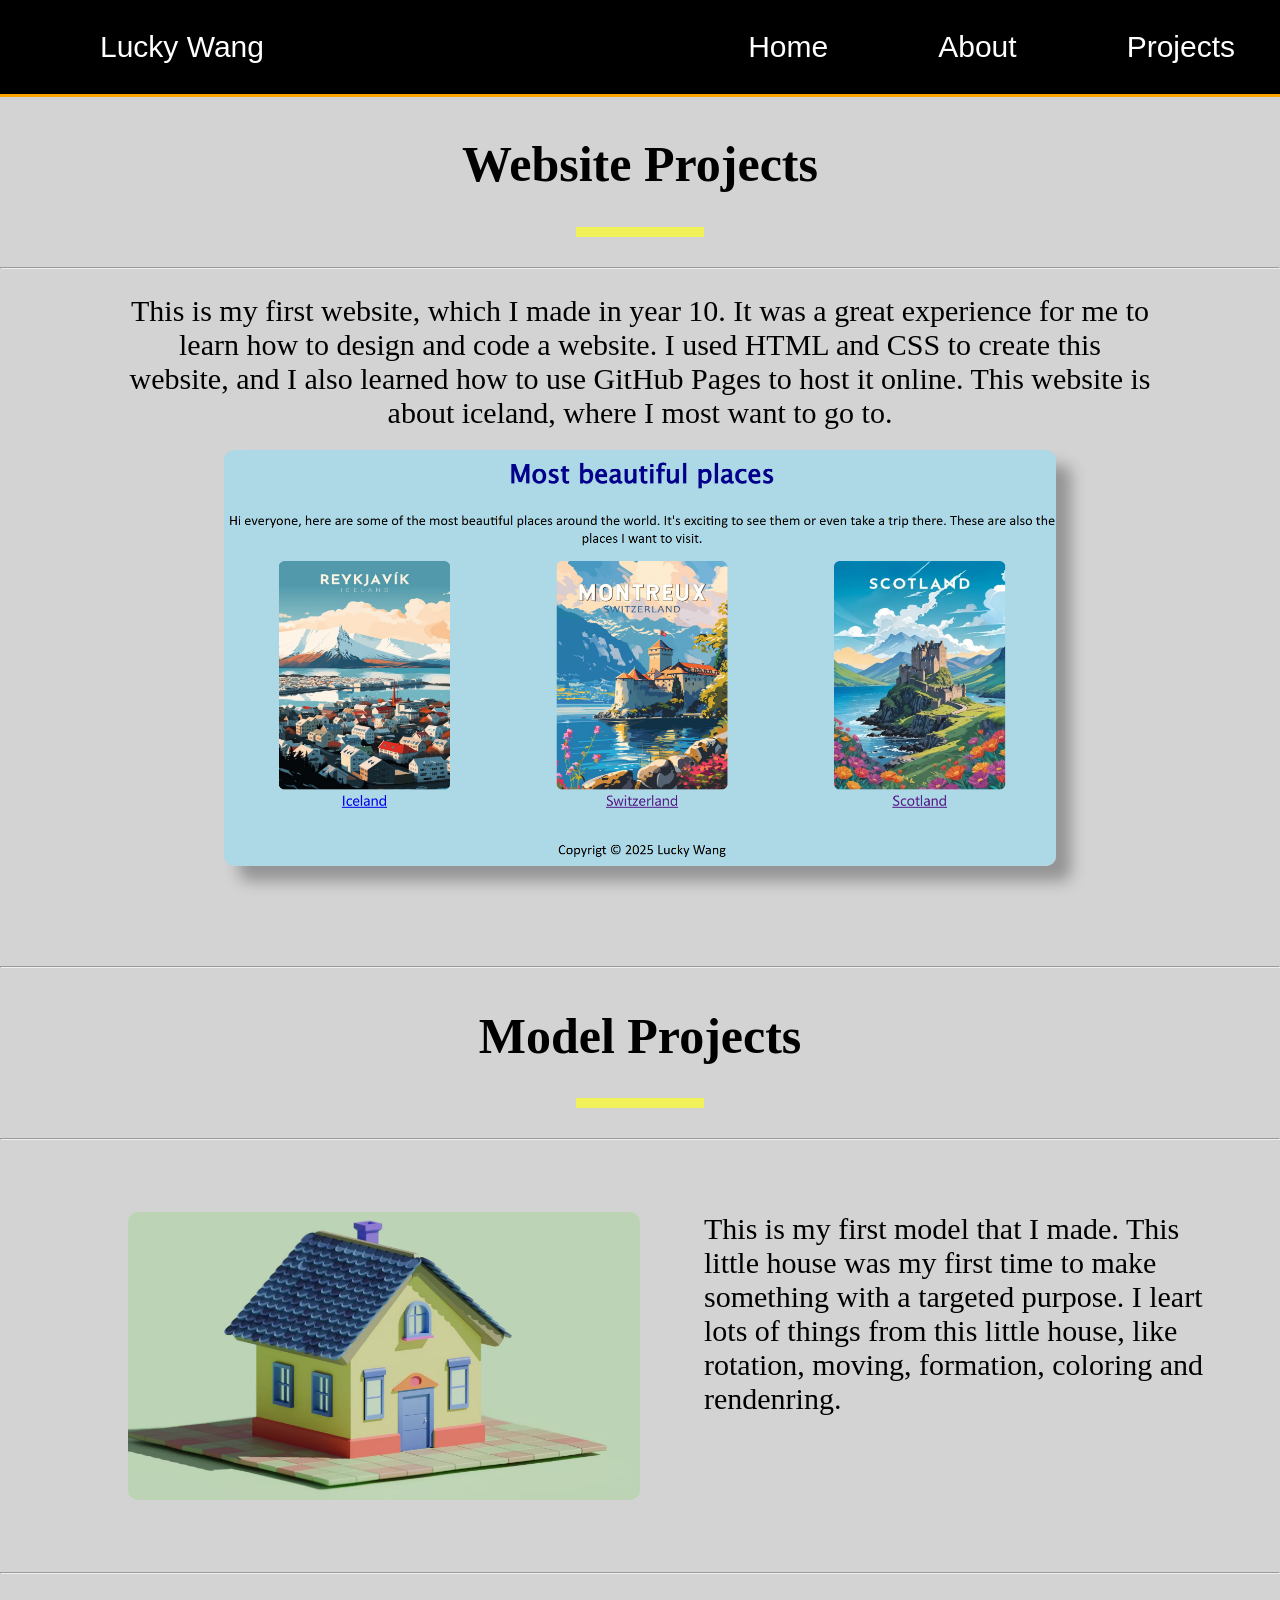
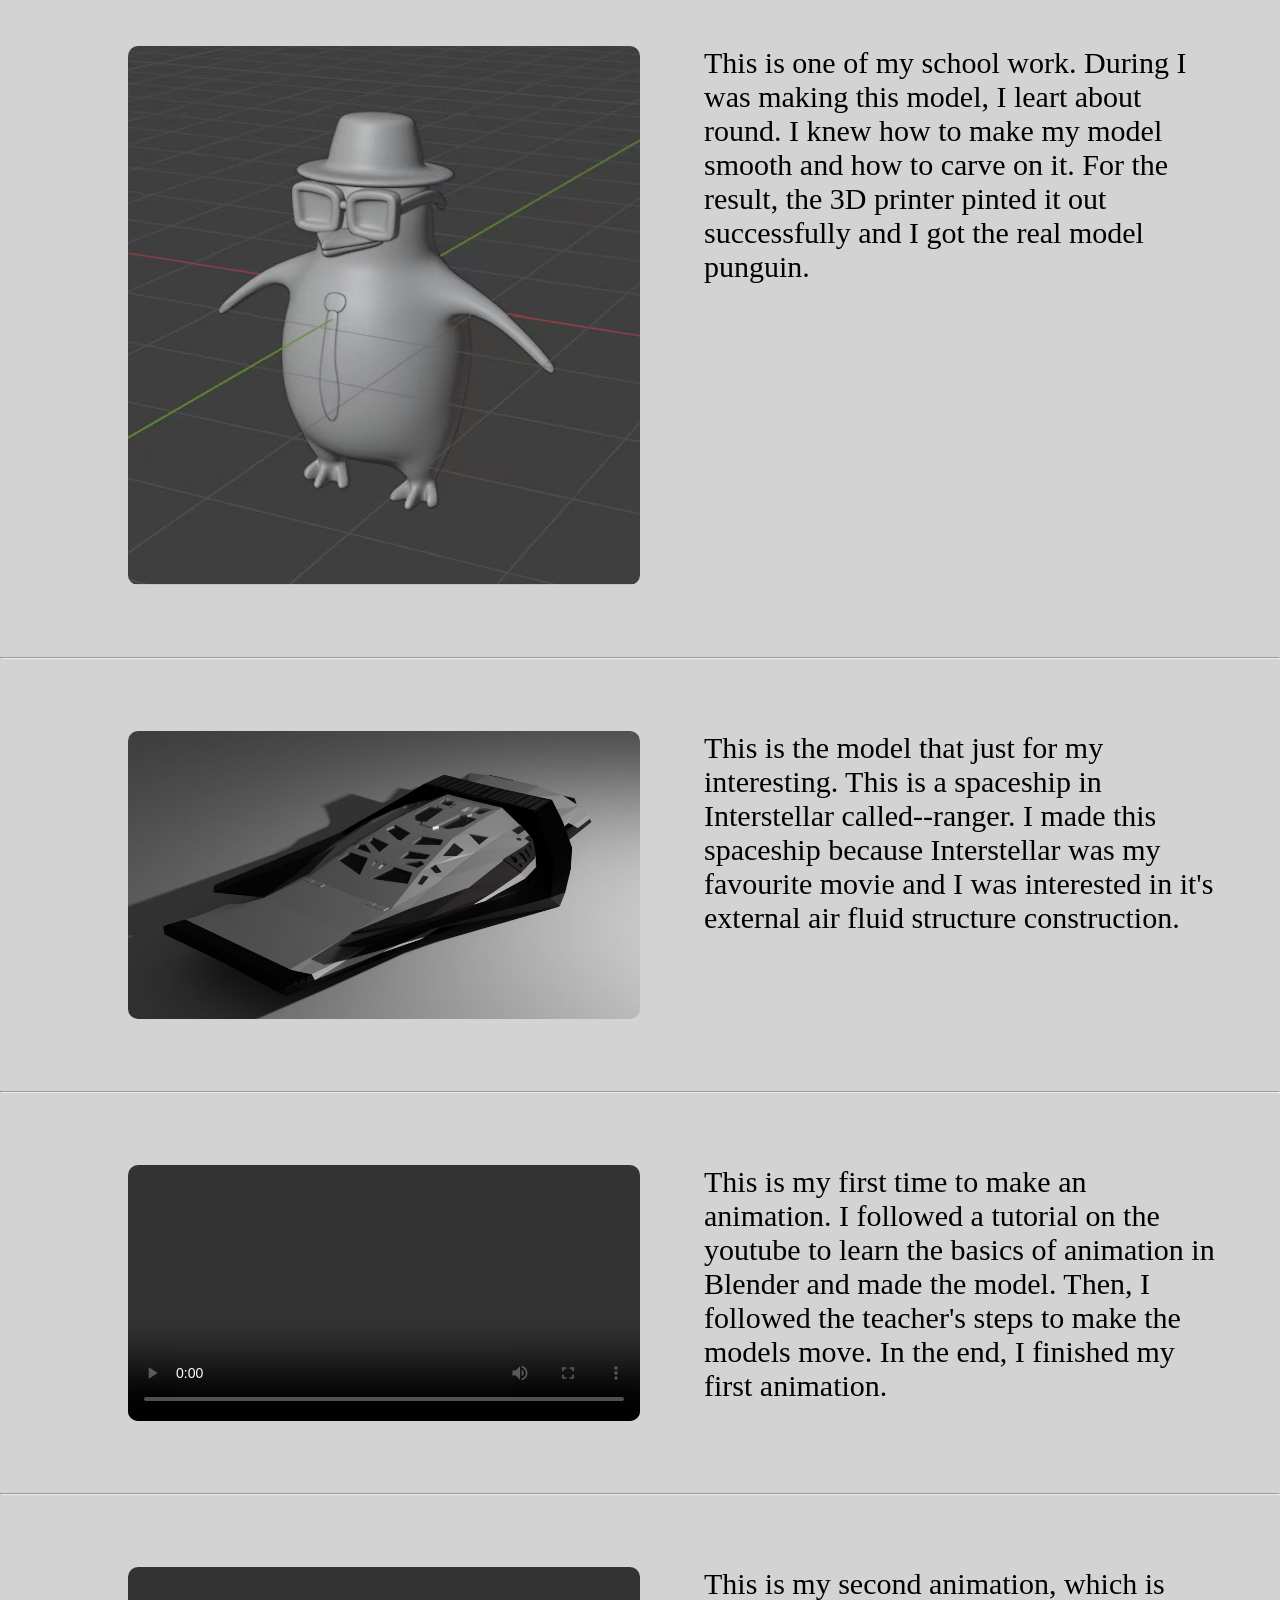
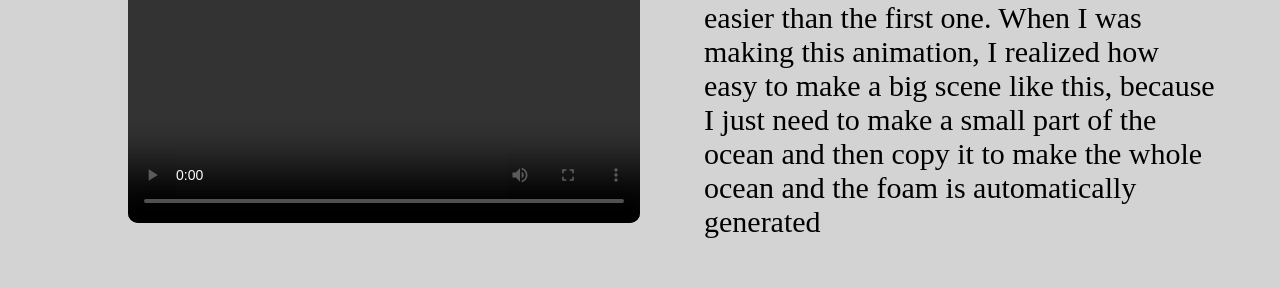
==== project.html @ 4691cf14 "fixed bugs" ====
<!DOCTYPE html>
<html lang="en">
<head>
    <meta charset="UTF-8">
    <meta name="viewport" content="width=device-width, initial-scale=1.0">
    <title>Document</title>
    <link rel="stylesheet" href="style.css">
</head>
    <nav>
        <div class="name">Lucky Wang</div>
        <ul>
            <li><a class="nav-link" href="index.html">Home</a></li>
            <li><a class="nav-link" href="about.html">About</a></li>
            <li><a class="nav-link" href="project.html">Projects</a></li>
        </ul>
    </nav>
    <h1 class="project-title">Website Projects</h1>
    <div class="yellow-bar"></div>
    <hr>
    <p class="web-project-description">This is my first website, which I made in year 10. 
        It was a great experience for me to learn how to design and code a website. 
        I used HTML and CSS to create this website, and I also learned how to use GitHub Pages to host it online.
        This website is about iceland, where I most want to go to.</p>
    <a href="https://wangl-xuan.github.io/Lucky-Wang-year-10-website/" target="_blank"><img class="web-project-image" src="web-project.png" alt="Website Project"></a>
    <hr>
    <h1 class="project-title">Model Projects</h1>
    <div class="yellow-bar"></div>
    <hr>
    <div class="container">
        <img class="model-project-image" src="little-house.jpg" alt="Little House Model">
        <p class="model-project-description">This is my first model that I made.
            This little house was my first time to make something with a targeted purpose. 
            I leart lots of things from this little house, like rotation, moving, formation, coloring and rendenring.</p>
    </div>
    <hr>
    <div class="container">
        <img class="model-project-image" src="penguin.jpg" alt="Penguin Model">
        <p class="model-project-description">This is one of my school work. During I was making this model, 
            I leart about round. I knew how to make my model smooth and how to carve on it. 
            For the result, the 3D printer pinted it out successfully and I got the real model punguin.</p>
    </div>
    <hr>
    <div class="container">
        <img class="model-project-image" src="ranger.jpg" alt="Ranger Model">
        <p class="model-project-description">This is the model that just for my interesting. 
            This is a spaceship in Interstellar called--ranger. 
            I made this spaceship because Interstellar was my favourite movie and 
            I was interested in it's external air fluid structure construction.</p>
    </div>
    <hr>
    <div class="container">
        <video width="320" height="240" controls><source src="little fox.mp4" type="video/mp4"></video>
        <p class="model-project-description">This is my first time to make an animation. 
            I followed a tutorial on the youtube to learn the basics of animation in Blender and made the model. 
            Then, I followed the teacher's steps to make the models move. In the end, I finished my first animation.</p>
    </div>
    <hr>
    <div class="container">
        <video width="320" height="240" controls><source src="ocean.mp4" type="video/mp4"></video>
        <p class="model-project-description">This is my second animation, which is easier than the first one. 
            When I was making this animation, I realized how easy to make a big scene like this, 
            because I just need to make a small part of the ocean and then copy it to make the whole ocean 
        and the foam is automatically generated</p>
    </div>
</body>
</html>
---- style.css ----
html{
    background-color: lightgrey;
}
body {
    margin: 0;
    padding: 0;
}
.name {
    color: white;
    font-size: 30px;
    padding: 0 100px;
    font-family: 'Poppins', sans-serif;
}
nav {
    background-color: black;
    overflow: hidden;
    margin: 0;
    padding: 0;
    display: flex;
    justify-content: space-between;
    align-items: center;
    border-bottom: 3px solid orange;
}
nav ul {
    list-style-type: none;
    margin: 0;
    padding: 0;
    display: flex;
    gap: 20px;
}
nav li a {
    display: block;
    color: white;
    text-align: center;
    padding: 20px 35px;
    text-decoration: none;
    font-size: 30px;
    border: 10px solid black;
    font-family: 'Poppins', sans-serif;
}
nav li a:hover {
    color: orange;
}
h1.welcome-message {
    font-size: 60px;
    color: darkblue;
    margin-top: 12%;
    margin-left:7%;
    float:left;
    width: 50%;
}
img.home-poster{
    width: 30%;
    float:right;
    margin-top: 5%;
    margin-right: 10%;
    margin-bottom:5%;
    border-radius:20px;

}
p.about{
    font-size: 30px;
    width: 50%;
    margin-top: 5%;
    margin-left: 7%;
    float:left;
}
img.portfolio-image{
    width: 30%;
    border-radius: 10px;
    box-shadow: 15px 15px 15px rgba(0,0,0,0.3);
    float: right;
    margin-bottom: 5%;
    margin-right:10%;
    margin-top:5%;
}
img.portfolio-image:hover{
    transform: scale(1.05);
    transition: 0.3s;
}
b.name{
    color: blue;
    font-size: 40px;
}
p.tips{
    font-size: 16px;
    color: green;
    margin-left: 7%;
    float:left;
}
div.about-container{
    overflow: auto;
}
h1.project-title{
    font-size: 50px;
    text-align: center;
    margin-top: 3%;
}
img.web-project-image{
    width: 65%;
    border-radius: 10px;
    box-shadow: 15px 15px 15px rgba(0,0,0,0.3);
    display: block;
    margin-bottom: 100px;
    margin-top: 20px;
    margin-left: auto;
    margin-right: auto;
}
img.web-project-image:hover{
    transform: scale(1.05);
    transition: 0.3s;
}
.yellow-bar {
    background-color: rgb(241, 241, 89);
    height: 10px;
    width: 10%;
    margin: 30px auto;
}
p.web-project-description{
    width: 80%;
    margin: auto;
    margin-top: 2%;
    text-align: center;
    font-size:30px
}
img.model-project-image{
    width: 40%;
    border-radius: 10px;
    float: left;
    margin-bottom: 5%;
    margin-left:10%;
    margin-top:5%;
}
div.container {
    overflow: auto;
}
p.model-project-description{
    width: 40%;
    margin-top: 5%;
    margin-left: 5%;
    font-size: 30px;
    float: right;
    margin-right:5%;
}
video{
    width: 40%;
    height: auto;
    border-radius: 10px;
    float: left;
    margin-bottom: 5%;
    margin-left:10%;
    margin-top:5%;
}
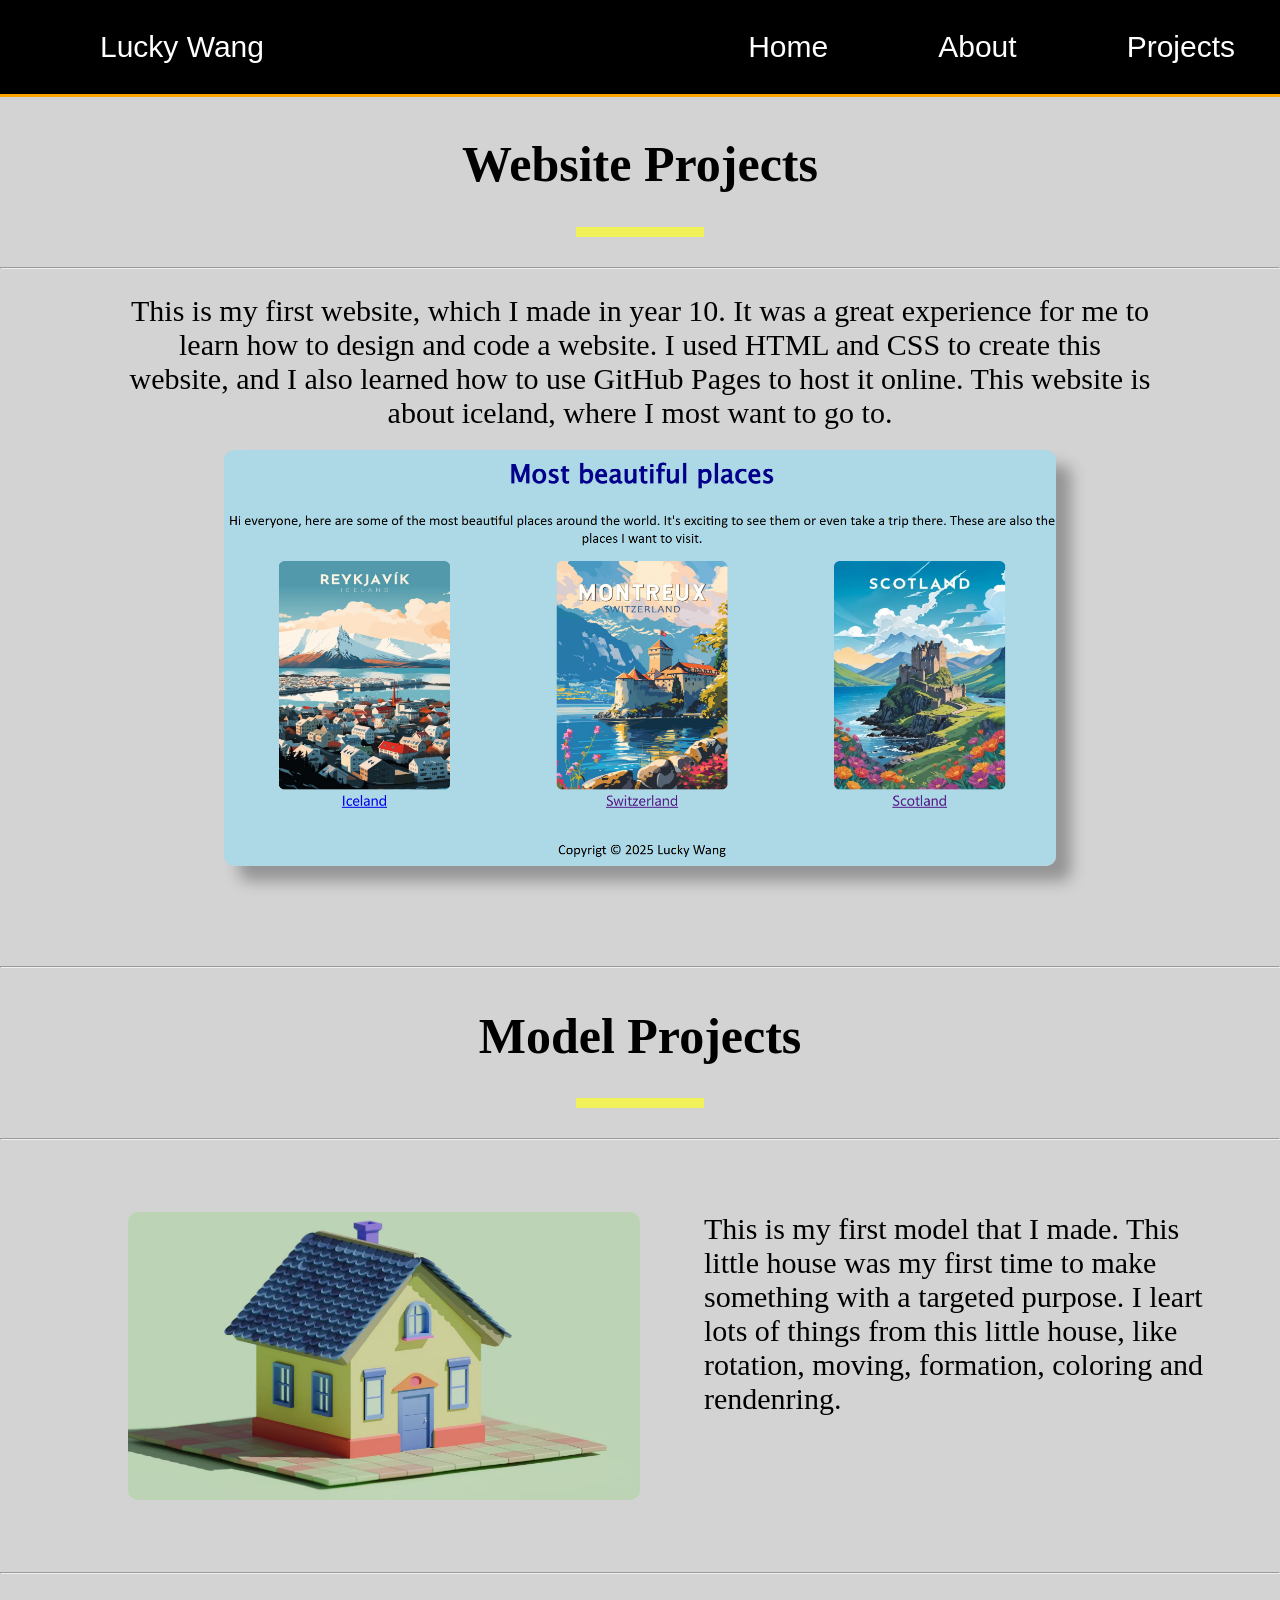
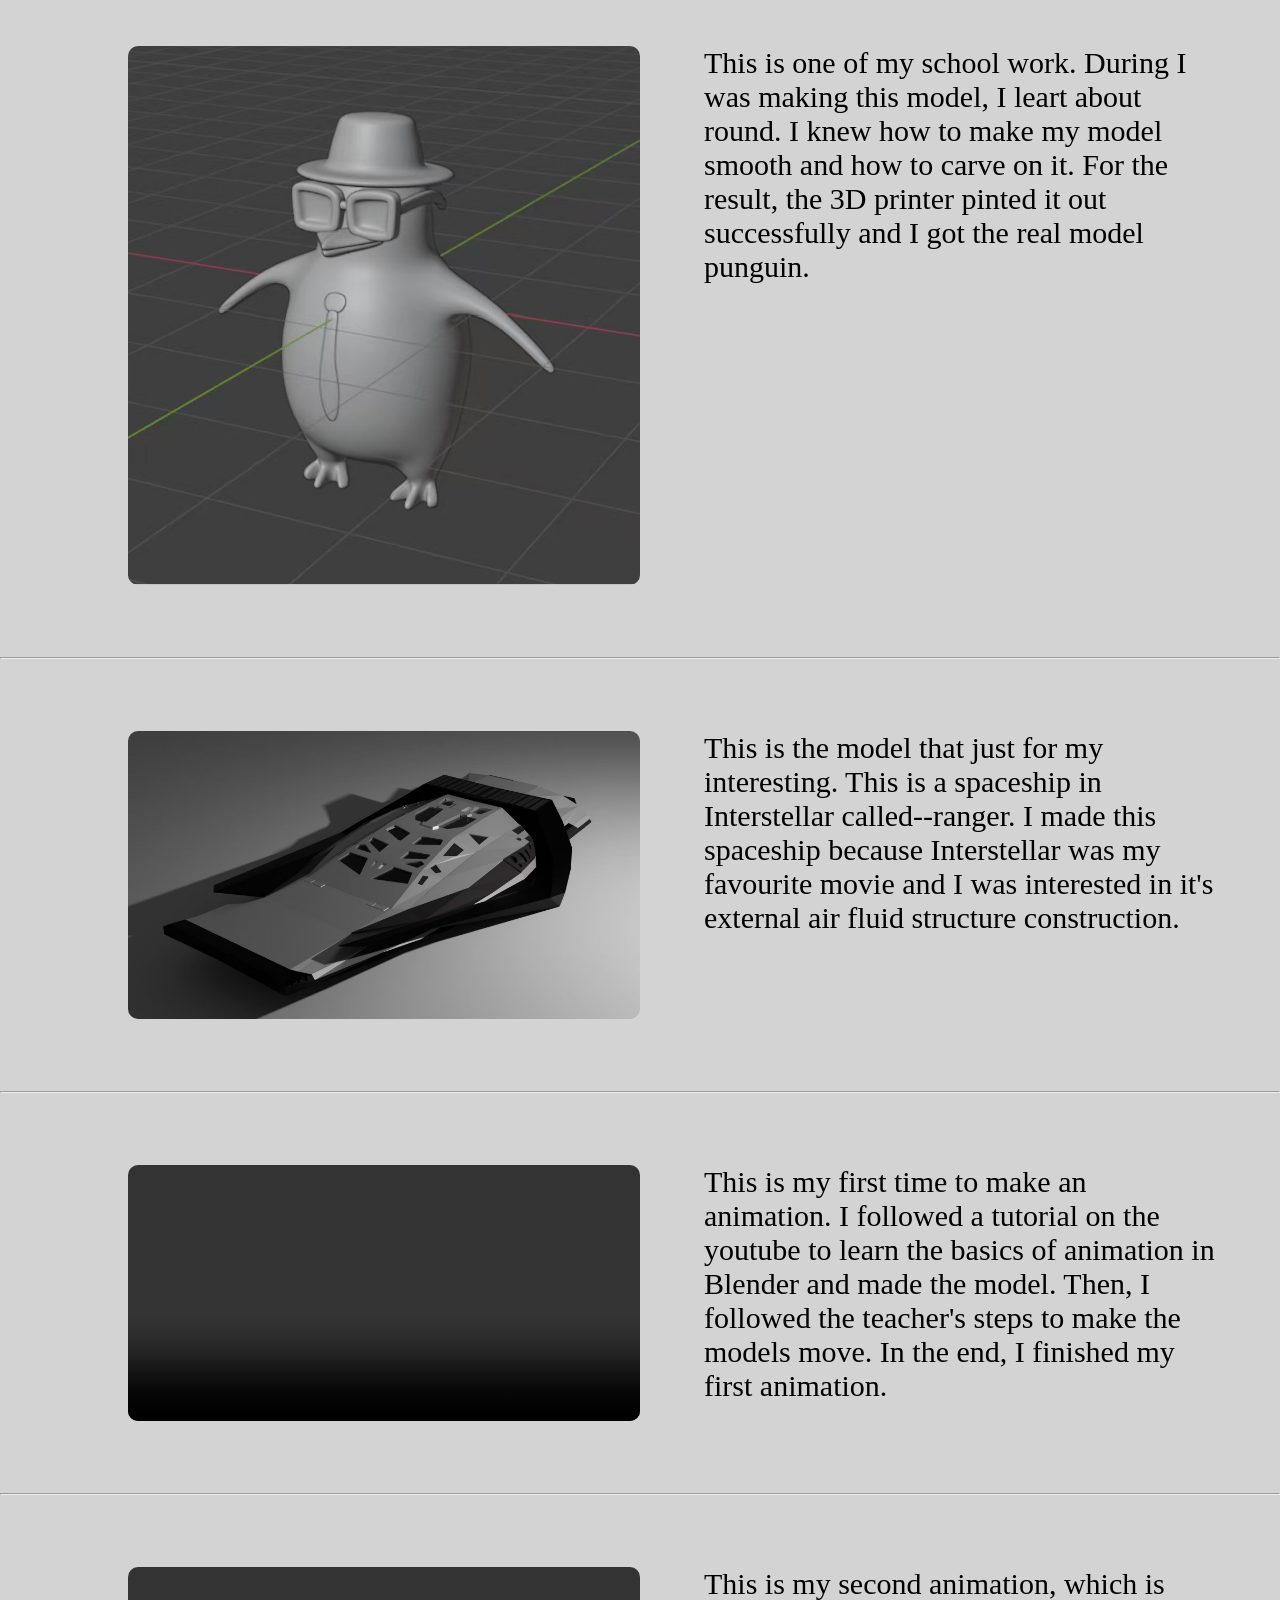
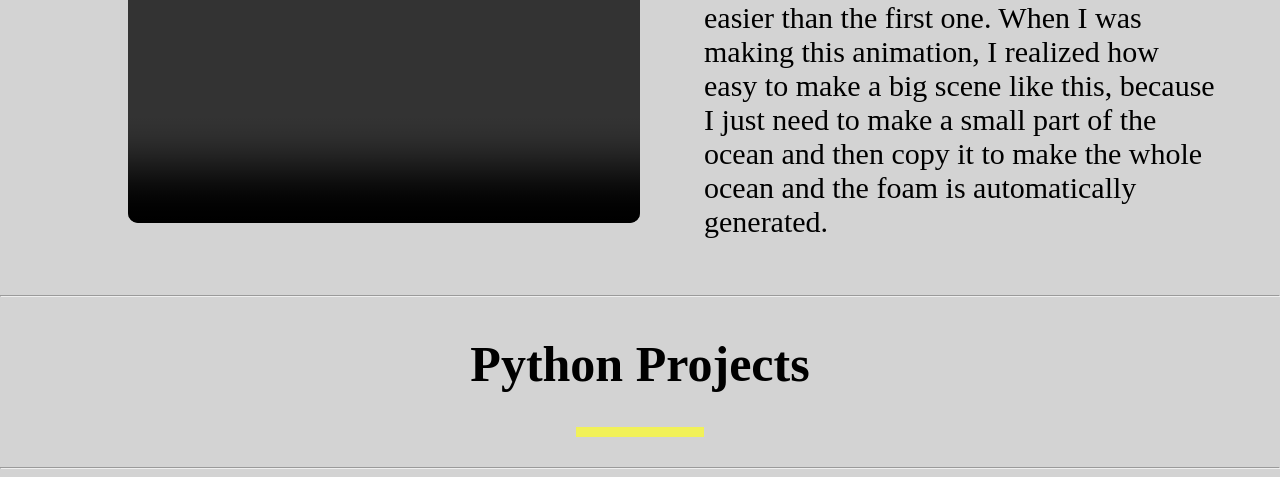
==== commit 157cb094: "add python project" ====
--- a/project.html
+++ b/project.html
@@ -60,7 +60,12 @@
         <p class="model-project-description">This is my second animation, which is easier than the first one. 
             When I was making this animation, I realized how easy to make a big scene like this, 
             because I just need to make a small part of the ocean and then copy it to make the whole ocean 
-        and the foam is automatically generated</p>
+        and the foam is automatically generated.</p>
     </div>
+    <hr>
+    <h1 class="project-title">Python Projects</h1>
+    <div class="yellow-bar"></div>
+    <hr>
+
 </body>
 </html>
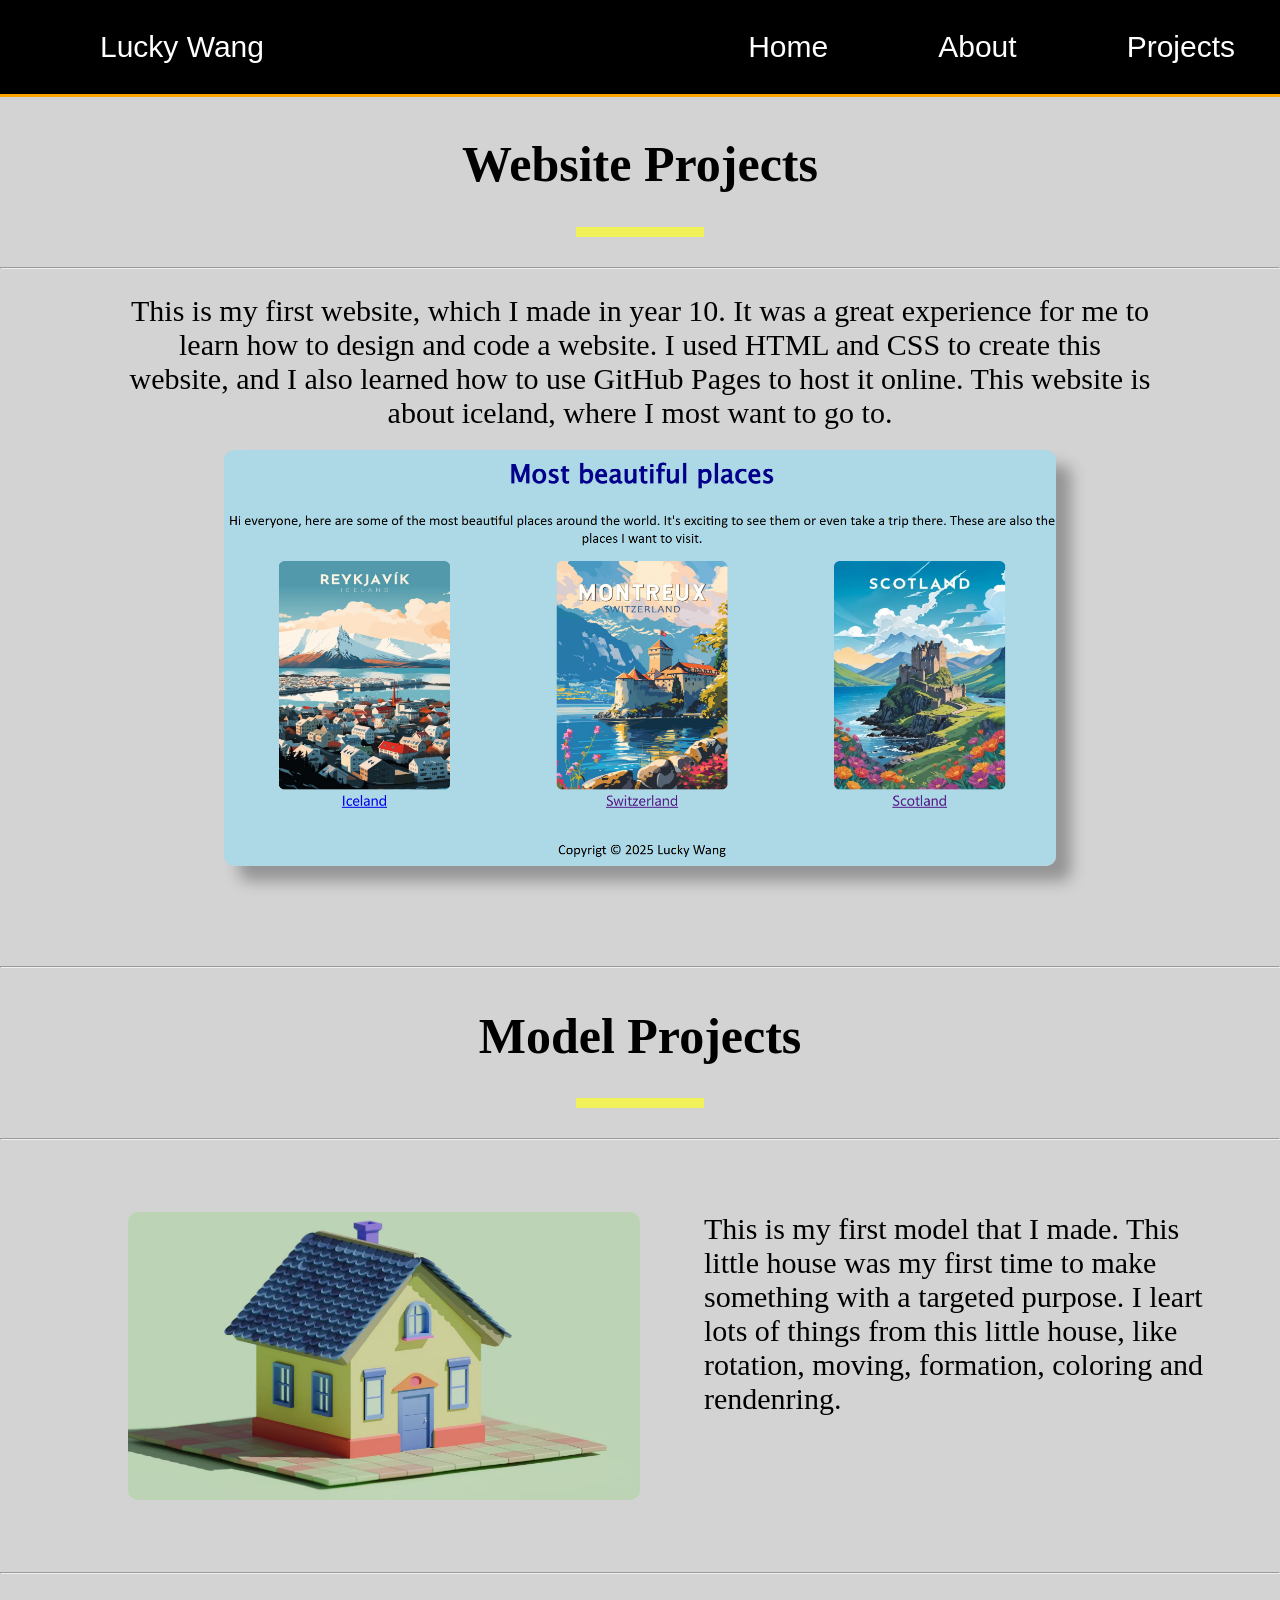
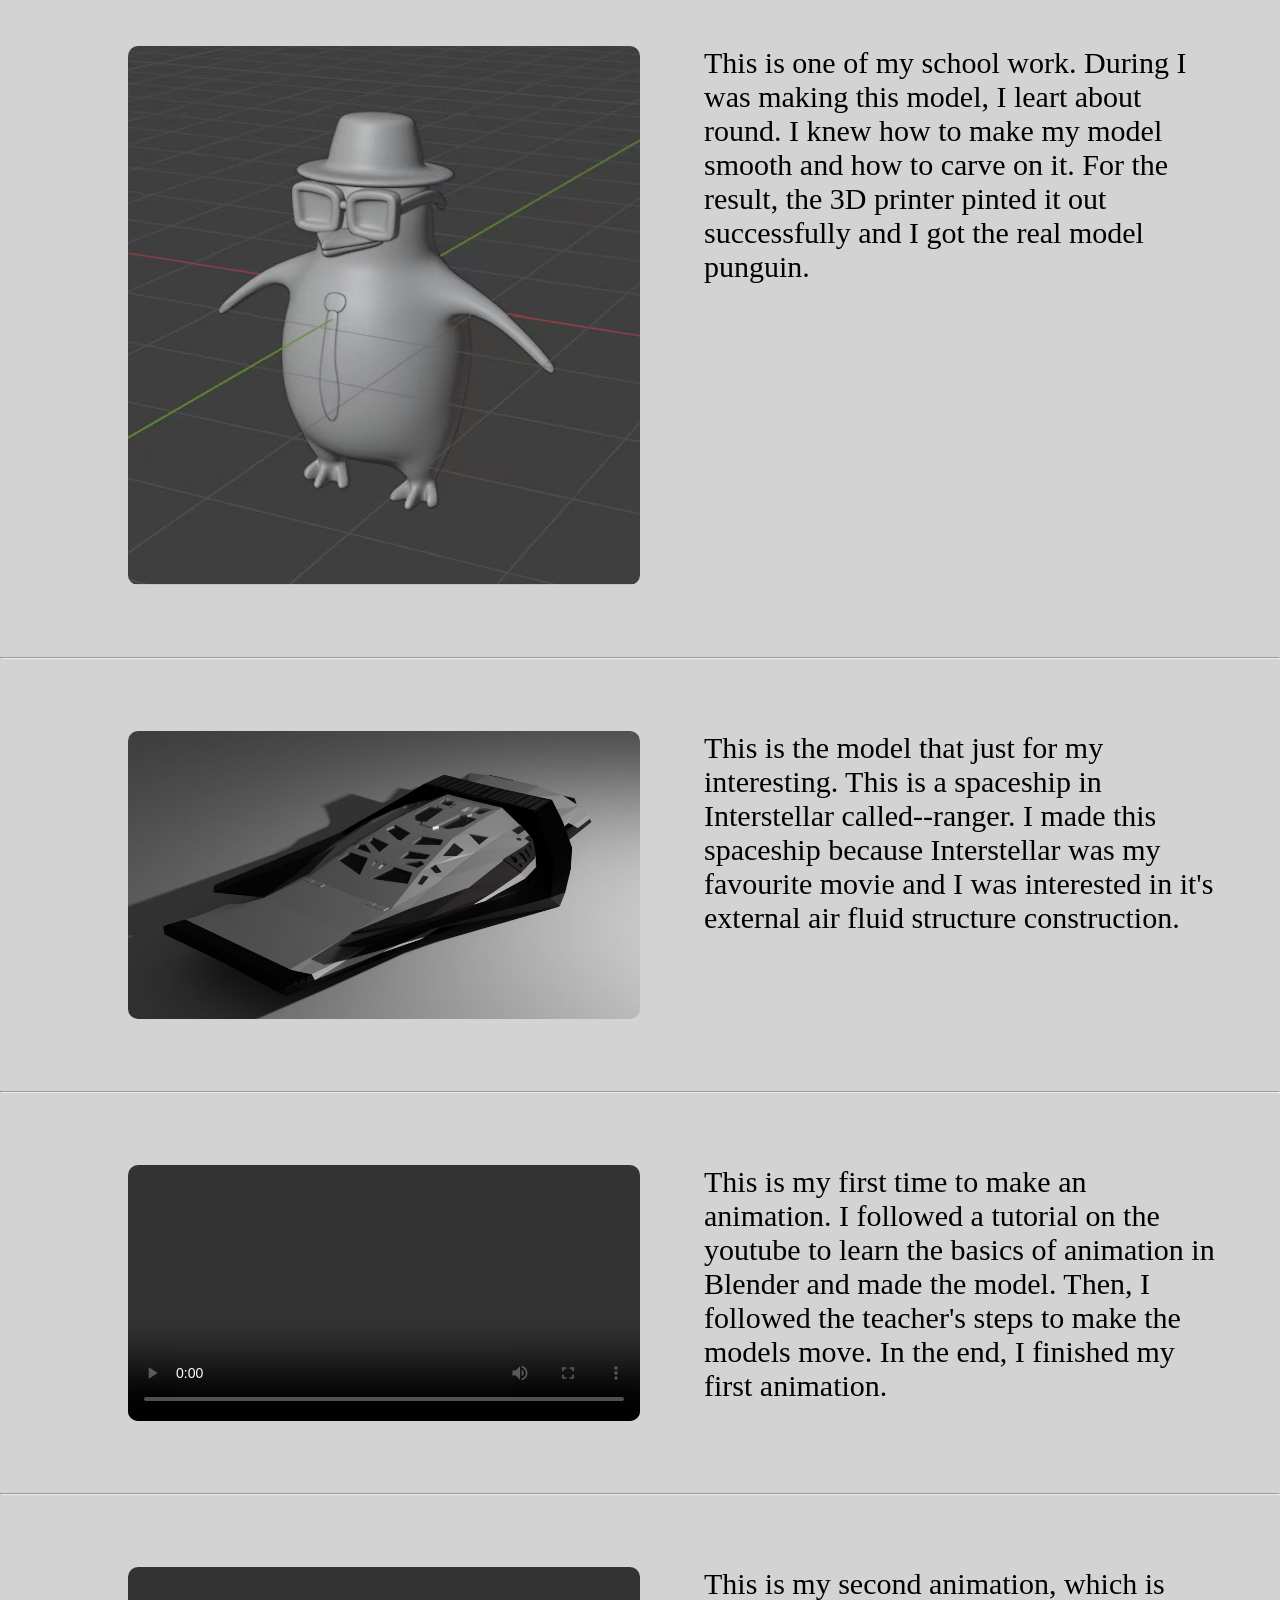
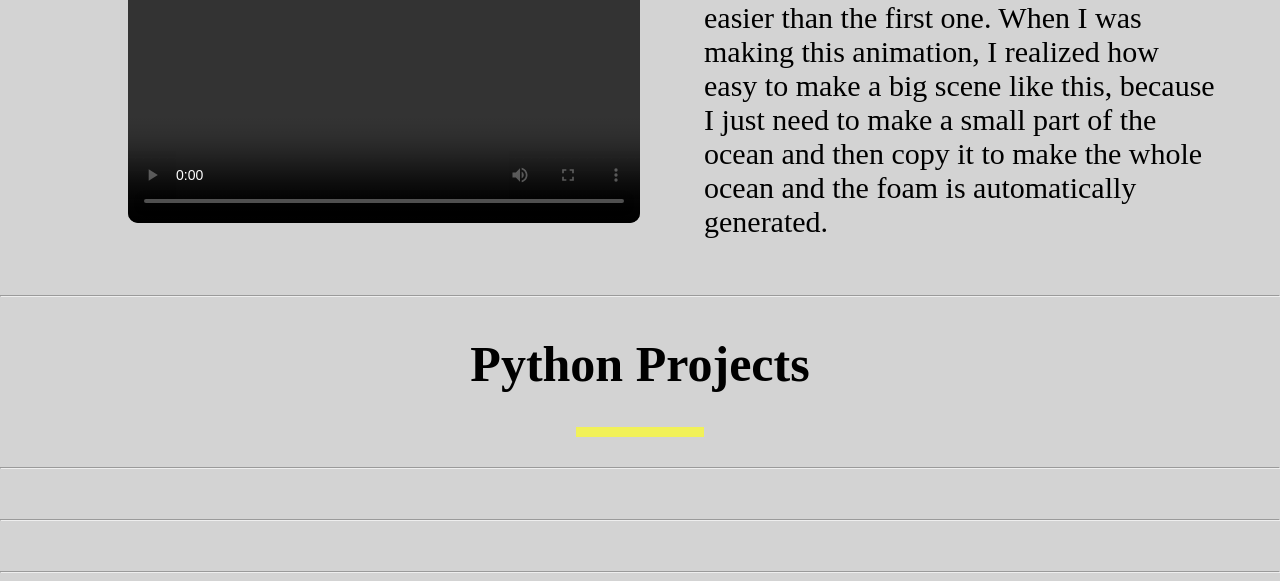
==== commit 6366988e: "Update project.html" ====
--- a/project.html
+++ b/project.html
@@ -6,6 +6,7 @@
     <title>Document</title>
     <link rel="stylesheet" href="style.css">
 </head>
+<body>
     <nav>
         <div class="name">Lucky Wang</div>
         <ul>
@@ -66,6 +67,15 @@
     <h1 class="project-title">Python Projects</h1>
     <div class="yellow-bar"></div>
     <hr>
-
+    <div class="container">
+        <img>
+        <p></p>
+    </div>
+    <hr>
+    <div class="container">
+        <img>
+        <p></p>
+    </div>
+    <hr>
 </body>
 </html>
